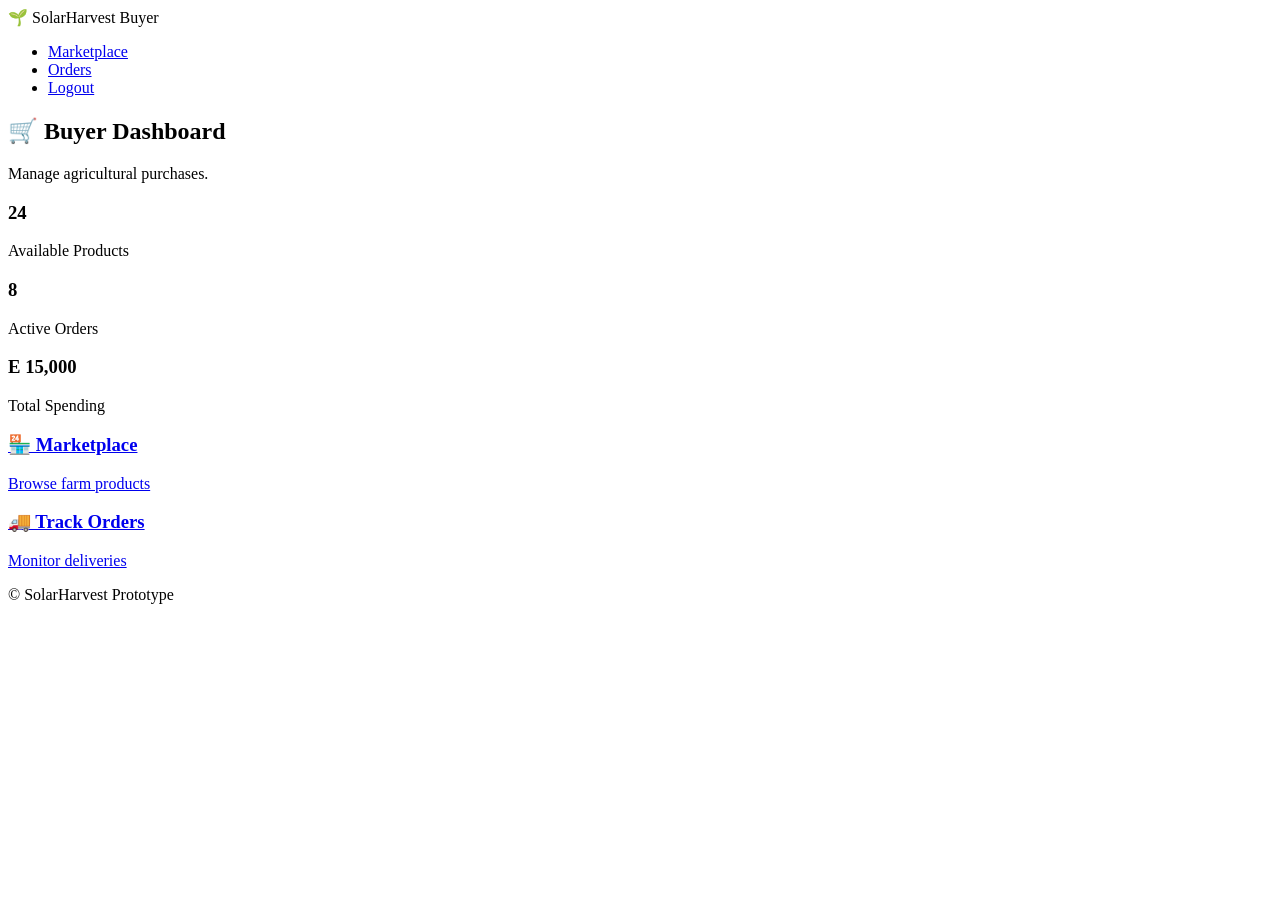
==== buyer.html @ 2798468c "Add files via upload" ====
<!DOCTYPE html>

<html>

<head>

<title>Buyer Dashboard</title>

<link rel="stylesheet" href="css/style.css">

</head>


<body>


<header>

<nav class="navbar">

<div class="logo">
🌱 SolarHarvest Buyer
</div>


<ul class="nav-links">

<li>
<a href="marketplace.html">
Marketplace
</a>
</li>


<li>
<a href="tracking.html">
Orders
</a>
</li>


<li>
<a href="index.html">
Logout
</a>
</li>


</ul>


</nav>

</header>



<section class="dashboard">


<h1>
🛒 Buyer Dashboard
</h1>


<p>
Manage agricultural purchases.
</p>



<div class="stats">


<div class="stat-card">

<h3>
24
</h3>

<p>
Available Products
</p>

</div>


<div class="stat-card">

<h3>
8
</h3>

<p>
Active Orders
</p>

</div>


<div class="stat-card">

<h3>
E 15,000
</h3>

<p>
Total Spending
</p>

</div>


</div>



<div class="dashboard-cards">


<a href="marketplace.html" class="dash-card">

<h3>
🏪 Marketplace
</h3>

<p>
Browse farm products
</p>

</a>


<a href="tracking.html" class="dash-card">

<h3>
🚚 Track Orders
</h3>

<p>
Monitor deliveries
</p>

</a>


</div>



</section>


<footer>

© SolarHarvest Prototype

</footer>


</body>

</html>
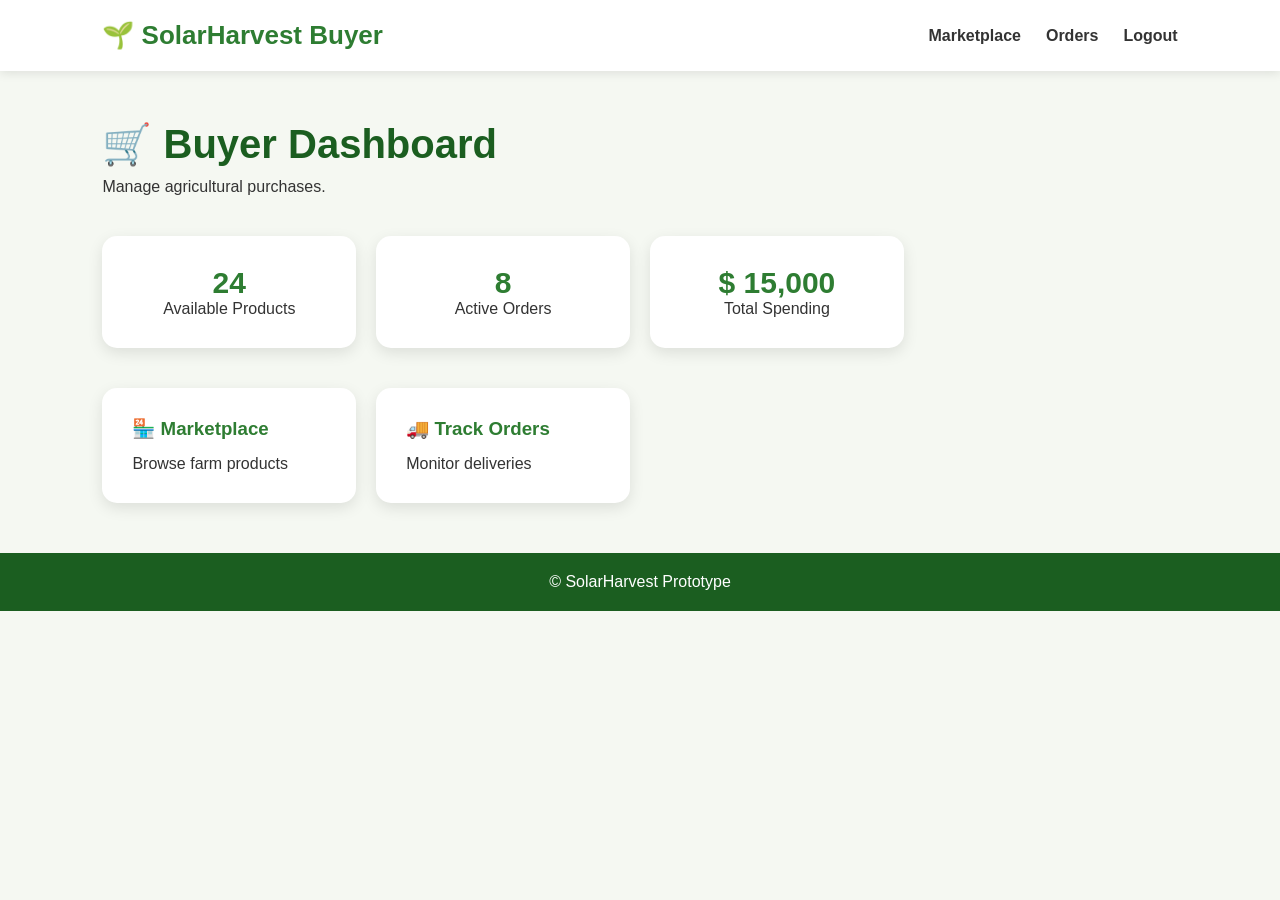
==== commit ed1f637a: "Fix currency format from 'E' to '$'" ====
--- a/buyer.html
+++ b/buyer.html
@@ -101,7 +101,7 @@
 <div class="stat-card">
 
 <h3>
-E 15,000
+$ 15,000
 </h3>
 
 <p>
@@ -160,4 +160,4 @@
 
 </body>
 
-</html>+</html>
--- a/css/style.css
+++ b/css/style.css
@@ -0,0 +1,1050 @@
+*{
+
+margin:0;
+padding:0;
+box-sizing:border-box;
+
+}
+
+
+body{
+
+font-family:Arial, Helvetica, sans-serif;
+background:#f5f8f2;
+color:#333;
+
+}
+
+
+
+/* Navigation */
+
+
+.navbar{
+
+display:flex;
+justify-content:space-between;
+align-items:center;
+padding:20px 8%;
+background:white;
+box-shadow:0 2px 10px rgba(0,0,0,0.1);
+
+}
+
+
+
+.logo{
+
+font-size:26px;
+font-weight:bold;
+color:#2e7d32;
+
+}
+
+
+
+.nav-links{
+
+display:flex;
+list-style:none;
+gap:25px;
+
+}
+
+
+
+.nav-links a{
+
+text-decoration:none;
+color:#333;
+font-weight:bold;
+
+}
+
+
+
+/* Hero */
+
+
+.hero{
+
+display:flex;
+justify-content:space-between;
+align-items:center;
+padding:80px 8%;
+
+}
+
+
+
+.hero-text{
+
+width:50%;
+
+}
+
+
+
+.hero-text h1{
+
+font-size:45px;
+color:#1b5e20;
+margin-bottom:20px;
+
+}
+
+
+
+.hero-text p{
+
+font-size:20px;
+line-height:1.6;
+margin-bottom:30px;
+
+}
+
+
+
+
+.hero-image img{
+
+width:400px;
+
+}
+
+
+
+/* Buttons */
+
+
+.btn{
+
+display:inline-block;
+padding:14px 30px;
+background:#2e7d32;
+color:white;
+text-decoration:none;
+border-radius:30px;
+margin-right:10px;
+
+}
+
+
+
+.secondary{
+
+background:#8bc34a;
+
+}
+
+
+
+
+/* Features */
+
+
+.features{
+
+padding:60px 8%;
+text-align:center;
+
+}
+
+
+
+.features h2{
+
+font-size:35px;
+margin-bottom:40px;
+
+}
+
+
+
+.feature-container{
+
+display:flex;
+gap:30px;
+justify-content:center;
+
+}
+
+
+
+.card{
+
+background:white;
+padding:30px;
+border-radius:15px;
+width:300px;
+box-shadow:0 5px 15px rgba(0,0,0,0.1);
+
+}
+
+
+
+.card h3{
+
+color:#2e7d32;
+margin-bottom:15px;
+
+}
+
+
+
+
+footer{
+
+text-align:center;
+padding:20px;
+background:#1b5e20;
+color:white;
+
+}
+
+
+
+
+/* Mobile */
+
+
+@media(max-width:768px){
+
+
+.hero{
+
+flex-direction:column;
+
+}
+
+
+.hero-text{
+
+width:100%;
+
+}
+
+
+.hero-image img{
+
+width:280px;
+
+}
+
+
+
+.feature-container{
+
+flex-direction:column;
+align-items:center;
+
+}
+
+
+.navbar{
+
+flex-direction:column;
+
+}
+
+
+}
+
+/* Authentication Forms */
+
+
+.form-section{
+
+min-height:70vh;
+display:flex;
+justify-content:center;
+align-items:center;
+padding:50px;
+
+}
+
+
+
+.form-card{
+
+background:white;
+width:350px;
+padding:40px;
+border-radius:20px;
+box-shadow:0 5px 20px rgba(0,0,0,0.15);
+text-align:center;
+
+}
+
+
+
+.form-card h2{
+
+color:#2e7d32;
+margin-bottom:15px;
+
+}
+
+
+
+.form-card p{
+
+margin-bottom:25px;
+
+}
+
+
+
+.form-card input,
+.form-card select{
+
+
+width:100%;
+padding:12px;
+margin:10px 0;
+border:1px solid #ccc;
+border-radius:8px;
+
+}
+
+
+
+.form-card .btn{
+
+border:none;
+cursor:pointer;
+margin-top:20px;
+
+display:block;
+
+}
+
+
+/* Dashboard */
+
+
+.dashboard{
+
+padding:50px 8%;
+
+}
+
+
+
+.dashboard h1{
+
+color:#1b5e20;
+font-size:40px;
+
+margin-bottom:10px;
+
+}
+
+
+
+.stats{
+
+display:grid;
+
+grid-template-columns:
+repeat(4,1fr);
+
+gap:20px;
+
+margin:40px 0;
+
+}
+
+
+
+.stat-card{
+
+background:white;
+
+padding:30px;
+
+border-radius:15px;
+
+text-align:center;
+
+box-shadow:
+0 5px 15px rgba(0,0,0,0.1);
+
+}
+
+
+
+.stat-card h3{
+
+font-size:30px;
+
+color:#2e7d32;
+
+}
+
+
+
+.dashboard h2{
+
+margin:40px 0 20px;
+
+}
+
+
+
+.dashboard-cards{
+
+display:grid;
+
+grid-template-columns:
+repeat(4,1fr);
+
+gap:20px;
+
+}
+
+
+
+.dash-card{
+
+background:white;
+
+padding:30px;
+
+border-radius:15px;
+
+text-decoration:none;
+
+color:#333;
+
+box-shadow:
+0 5px 15px rgba(0,0,0,0.1);
+
+transition:0.3s;
+
+}
+
+
+
+.dash-card:hover{
+
+transform:translateY(-5px);
+
+}
+
+
+
+.dash-card h3{
+
+color:#2e7d32;
+
+margin-bottom:15px;
+
+}
+
+
+
+.activity{
+
+background:white;
+
+padding:25px;
+
+border-radius:15px;
+
+box-shadow:
+0 5px 15px rgba(0,0,0,0.1);
+
+}
+
+
+
+.activity p{
+
+padding:10px;
+
+border-bottom:1px solid #eee;
+
+}
+
+
+
+
+/* Dashboard Mobile */
+
+
+@media(max-width:900px){
+
+
+.stats{
+
+grid-template-columns:
+repeat(2,1fr);
+
+}
+
+
+.dashboard-cards{
+
+grid-template-columns:
+1fr;
+
+}
+
+
+}
+
+
+
+@media(max-width:600px){
+
+
+.stats{
+
+grid-template-columns:
+1fr;
+
+}
+
+
+}
+
+/* Produce and Marketplace */
+
+
+.product-grid{
+
+display:grid;
+
+grid-template-columns:
+repeat(3,1fr);
+
+gap:25px;
+
+margin-top:40px;
+
+}
+
+
+
+.product-card{
+
+background:white;
+
+padding:30px;
+
+border-radius:15px;
+
+box-shadow:
+0 5px 15px rgba(0,0,0,0.1);
+
+}
+
+
+
+.product-card h3{
+
+color:#2e7d32;
+
+font-size:25px;
+
+margin-bottom:15px;
+
+}
+
+
+
+.product-card p{
+
+margin:10px 0;
+
+}
+
+
+
+.status{
+
+display:inline-block;
+
+margin-top:15px;
+
+padding:8px 15px;
+
+background:#dcedc8;
+
+color:#33691e;
+
+border-radius:20px;
+
+font-size:14px;
+
+}
+
+
+
+
+@media(max-width:900px){
+
+
+.product-grid{
+
+grid-template-columns:1fr;
+
+}
+
+
+}
+
+/* Hub Services */
+
+
+.service-grid{
+
+
+display:grid;
+
+grid-template-columns:
+repeat(3,1fr);
+
+gap:25px;
+
+margin-top:40px;
+
+
+}
+
+
+
+
+.service-card{
+
+
+background:white;
+
+padding:30px;
+
+border-radius:18px;
+
+box-shadow:
+0 5px 15px rgba(0,0,0,0.1);
+
+transition:0.3s;
+
+
+}
+
+
+
+.service-card:hover{
+
+
+transform:translateY(-5px);
+
+
+}
+
+
+
+.service-card h3{
+
+
+color:#2e7d32;
+
+font-size:24px;
+
+margin-bottom:15px;
+
+
+}
+
+
+
+.service-card p{
+
+
+line-height:1.6;
+
+margin-bottom:15px;
+
+
+}
+
+
+
+.service-card h4{
+
+
+color:#558b2f;
+
+margin-bottom:20px;
+
+
+}
+
+
+
+
+@media(max-width:900px){
+
+
+.service-grid{
+
+
+grid-template-columns:1fr;
+
+
+}
+
+
+}
+
+/* Orders */
+
+
+.order-grid{
+
+display:grid;
+grid-template-columns:repeat(3,1fr);
+gap:25px;
+margin-top:40px;
+
+}
+
+
+
+.order-card{
+
+background:white;
+padding:30px;
+border-radius:15px;
+box-shadow:0 5px 15px rgba(0,0,0,0.1);
+
+}
+
+
+
+.order-card h3{
+
+color:#2e7d32;
+
+}
+
+
+
+.pending,
+.completed,
+.shipping{
+
+display:inline-block;
+padding:8px 15px;
+border-radius:20px;
+margin-top:15px;
+
+}
+
+
+
+.pending{
+
+background:#fff3cd;
+
+}
+
+
+
+.completed{
+
+background:#d4edda;
+
+}
+
+
+
+.shipping{
+
+background:#cfe2ff;
+
+}
+
+
+
+/* Tracking */
+
+
+.tracking-box{
+
+background:white;
+padding:40px;
+border-radius:20px;
+box-shadow:0 5px 15px rgba(0,0,0,0.1);
+
+}
+
+
+
+.timeline{
+
+margin:30px 0;
+
+}
+
+
+
+.step{
+
+padding:15px;
+border-left:4px solid #ccc;
+margin:15px;
+
+}
+
+
+
+.step.active{
+
+border-color:#2e7d32;
+color:#2e7d32;
+
+}
+
+
+
+/* Wallet */
+
+
+.wallet-card{
+
+background:#2e7d32;
+color:white;
+padding:40px;
+border-radius:20px;
+margin:30px 0;
+
+}
+
+
+
+@media(max-width:900px){
+
+
+.order-grid{
+
+grid-template-columns:1fr;
+
+}
+
+
+}
+
+/* Hub Service Details */
+
+
+.service-info{
+
+background:#f5f8f2;
+
+padding:15px;
+
+border-radius:10px;
+
+margin:15px 0;
+
+line-height:1.8;
+
+}
+
+
+.service-card button{
+
+margin-top:15px;
+
+}
+
+/* Profile */
+
+
+.profile-card{
+
+background:white;
+
+width:400px;
+
+padding:40px;
+
+margin:auto;
+
+text-align:center;
+
+border-radius:20px;
+
+box-shadow:
+0 5px 20px rgba(0,0,0,0.15);
+
+}
+
+
+
+.profile-image{
+
+font-size:70px;
+
+margin-bottom:20px;
+
+}
+
+
+.profile-card h2{
+
+color:#2e7d32;
+
+margin-bottom:20px;
+
+}
+
+
+.profile-card p{
+
+margin:12px;
+
+}
+
+/* Landing Page Background Slideshow */
+
+
+.slideshow{
+
+height:90vh;
+
+background-size:cover;
+
+background-position:center;
+
+position:relative;
+
+display:flex;
+
+align-items:center;
+
+padding:8%;
+
+animation:
+backgroundChange 40s infinite;
+
+}
+
+
+
+.overlay{
+
+position:absolute;
+
+top:0;
+left:0;
+
+width:100%;
+height:100%;
+
+background:
+rgba(0,0,0,0.45);
+
+}
+
+
+
+.hero-text{
+
+position:relative;
+
+z-index:2;
+
+color:white;
+
+}
+
+
+
+.hero-text h1{
+
+font-size:55px;
+
+max-width:700px;
+
+}
+
+
+
+.hero-text p{
+
+font-size:22px;
+
+max-width:600px;
+
+}
+
+
+
+
+@keyframes backgroundChange{
+
+
+0%{
+
+background-image:url("../images/farm3.jpg");
+
+}
+
+
+
+25%{
+
+background-image:url("../images/farm1.jpeg");
+
+}
+
+
+
+50%{
+
+background-image:url("../images/farm2.jpeg");
+
+}
+
+
+
+75%{
+
+background-image:url("../images/farm3.jpg");
+
+}
+
+
+
+100%{
+
+background-image:url("../images/farm1.jpeg");
+
+}
+
+
+}
+
+
+
+.ussd-box{
+    margin-top:30px;
+    background:rgba(255,255,255,0.9);
+    padding:20px;
+    border-radius:10px;
+    max-width:200px;
+    color:#2e7d32;
+    box-shadow:0 4px 10px rgba(0,0,0,0.2);
+}
+
+.ussd-box h3{
+    margin-bottom:10px;
+}
+
+.ussd-box p{
+    margin:0;
+    font-size:18px;
+}
